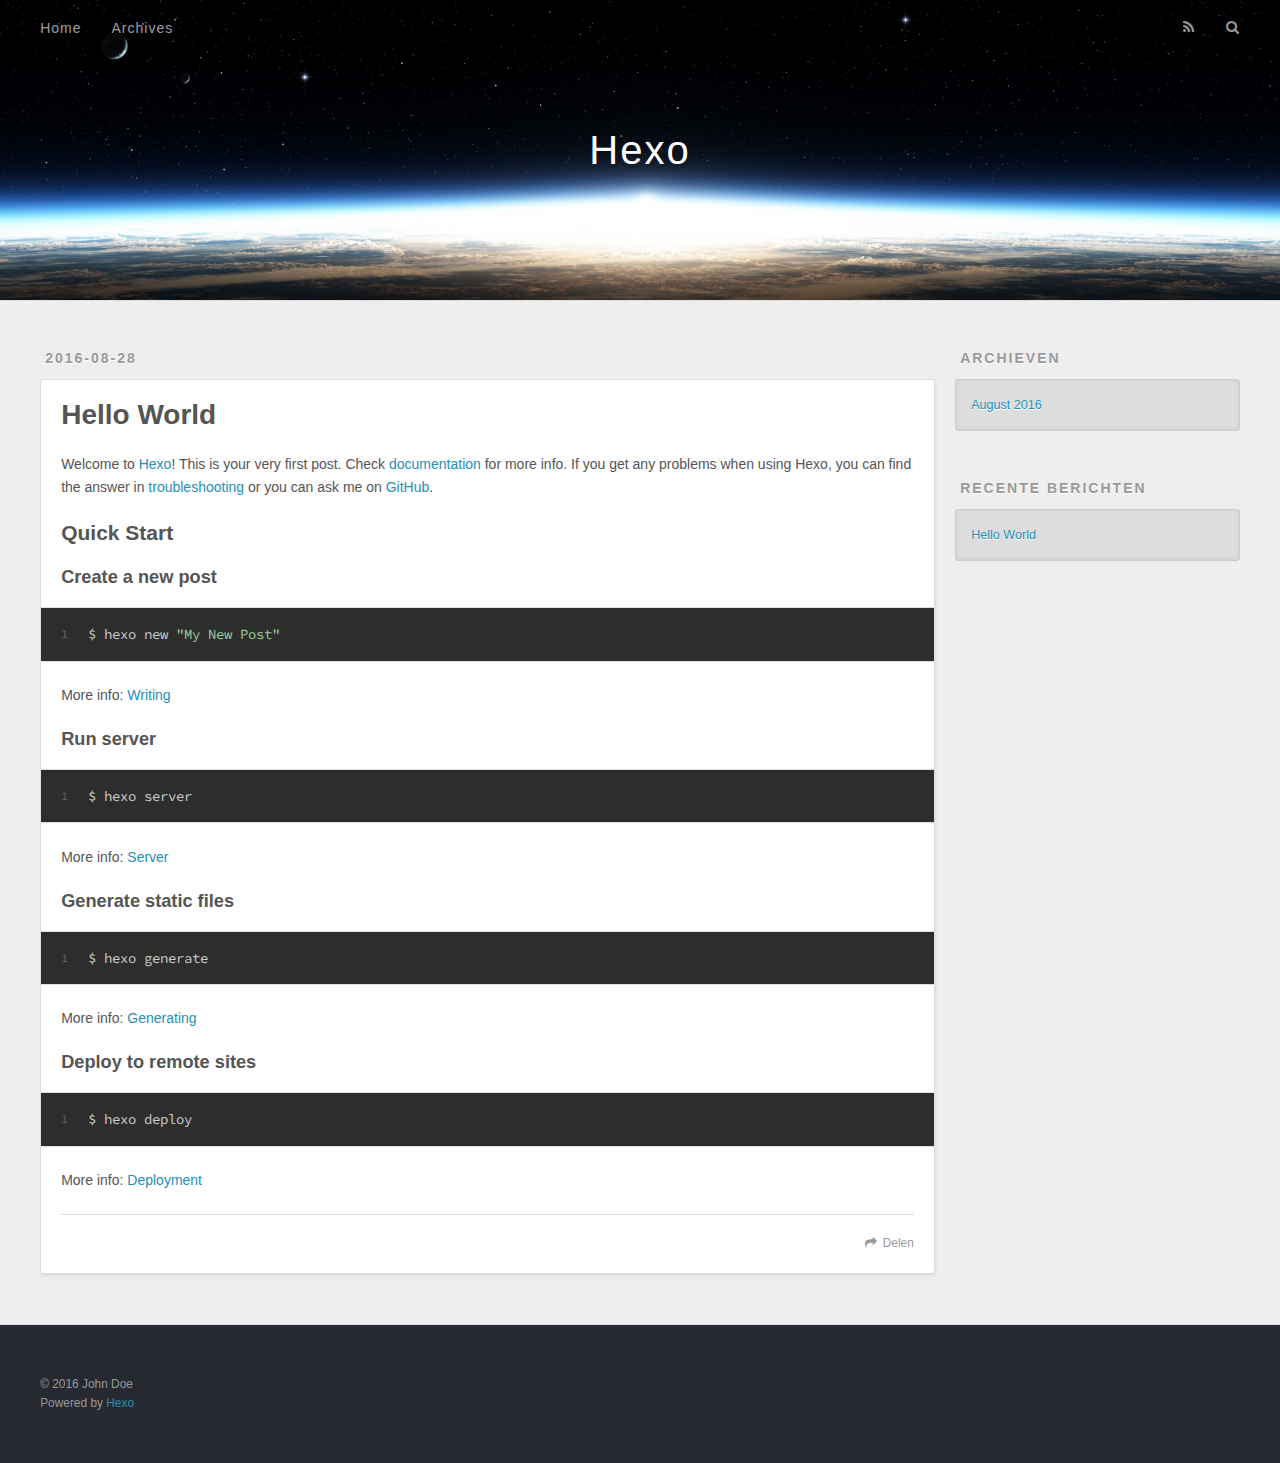
==== index.html @ 3d9496e1 "AUTO DEPLOY" ====
<!DOCTYPE html>
<html>
<head>
  <meta charset="utf-8">
  
  <title>Hexo</title>
  <meta name="viewport" content="width=device-width, initial-scale=1, maximum-scale=1">
  <meta property="og:type" content="website">
<meta property="og:title" content="Hexo">
<meta property="og:url" content="http://yoursite.com/index.html">
<meta property="og:site_name" content="Hexo">
<meta name="twitter:card" content="summary">
<meta name="twitter:title" content="Hexo">
  
    <link rel="alternate" href="/atom.xml" title="Hexo" type="application/atom+xml">
  
  
    <link rel="icon" href="/favicon.png">
  
  
    <link href="//fonts.googleapis.com/css?family=Source+Code+Pro" rel="stylesheet" type="text/css">
  
  <link rel="stylesheet" href="css/style.css">
  

</head>

<body>
  <div id="container">
    <div id="wrap">
      <header id="header">
  <div id="banner"></div>
  <div id="header-outer" class="outer">
    <div id="header-title" class="inner">
      <h1 id="logo-wrap">
        <a href="index.html" id="logo">Hexo</a>
      </h1>
      
    </div>
    <div id="header-inner" class="inner">
      <nav id="main-nav">
        <a id="main-nav-toggle" class="nav-icon"></a>
        
          <a class="main-nav-link" href="index.html">Home</a>
        
          <a class="main-nav-link" href="/archives">Archives</a>
        
      </nav>
      <nav id="sub-nav">
        
          <a id="nav-rss-link" class="nav-icon" href="/atom.xml" title="RSS Feed"></a>
        
        <a id="nav-search-btn" class="nav-icon" title="Zoeken"></a>
      </nav>
      <div id="search-form-wrap">
        <form action="//google.com/search" method="get" accept-charset="UTF-8" class="search-form"><input type="search" name="q" results="0" class="search-form-input" placeholder="Search"><button type="submit" class="search-form-submit">&#xF002;</button><input type="hidden" name="sitesearch" value="http://yoursite.com"></form>
      </div>
    </div>
  </div>
</header>
      <div class="outer">
        <section id="main">
  
    <article id="post-hello-world" class="article article-type-post" itemscope itemprop="blogPost">
  <div class="article-meta">
    <a href="2016/08/28/hello-world/" class="article-date">
  <time datetime="2016-08-28T12:24:26.000Z" itemprop="datePublished">2016-08-28</time>
</a>
    
  </div>
  <div class="article-inner">
    
    
      <header class="article-header">
        
  
    <h1 itemprop="name">
      <a class="article-title" href="2016/08/28/hello-world/">Hello World</a>
    </h1>
  

      </header>
    
    <div class="article-entry" itemprop="articleBody">
      
        <p>Welcome to <a href="https://hexo.io/" target="_blank" rel="external">Hexo</a>! This is your very first post. Check <a href="https://hexo.io/docs/" target="_blank" rel="external">documentation</a> for more info. If you get any problems when using Hexo, you can find the answer in <a href="https://hexo.io/docs/troubleshooting.html" target="_blank" rel="external">troubleshooting</a> or you can ask me on <a href="https://github.com/hexojs/hexo/issues" target="_blank" rel="external">GitHub</a>.</p>
<h2 id="Quick-Start"><a href="#Quick-Start" class="headerlink" title="Quick Start"></a>Quick Start</h2><h3 id="Create-a-new-post"><a href="#Create-a-new-post" class="headerlink" title="Create a new post"></a>Create a new post</h3><figure class="highlight bash"><table><tr><td class="gutter"><pre><div class="line">1</div></pre></td><td class="code"><pre><div class="line">$ hexo new <span class="string">"My New Post"</span></div></pre></td></tr></table></figure>
<p>More info: <a href="https://hexo.io/docs/writing.html" target="_blank" rel="external">Writing</a></p>
<h3 id="Run-server"><a href="#Run-server" class="headerlink" title="Run server"></a>Run server</h3><figure class="highlight bash"><table><tr><td class="gutter"><pre><div class="line">1</div></pre></td><td class="code"><pre><div class="line">$ hexo server</div></pre></td></tr></table></figure>
<p>More info: <a href="https://hexo.io/docs/server.html" target="_blank" rel="external">Server</a></p>
<h3 id="Generate-static-files"><a href="#Generate-static-files" class="headerlink" title="Generate static files"></a>Generate static files</h3><figure class="highlight bash"><table><tr><td class="gutter"><pre><div class="line">1</div></pre></td><td class="code"><pre><div class="line">$ hexo generate</div></pre></td></tr></table></figure>
<p>More info: <a href="https://hexo.io/docs/generating.html" target="_blank" rel="external">Generating</a></p>
<h3 id="Deploy-to-remote-sites"><a href="#Deploy-to-remote-sites" class="headerlink" title="Deploy to remote sites"></a>Deploy to remote sites</h3><figure class="highlight bash"><table><tr><td class="gutter"><pre><div class="line">1</div></pre></td><td class="code"><pre><div class="line">$ hexo deploy</div></pre></td></tr></table></figure>
<p>More info: <a href="https://hexo.io/docs/deployment.html" target="_blank" rel="external">Deployment</a></p>

      
    </div>
    <footer class="article-footer">
      <a data-url="http://yoursite.com/2016/08/28/hello-world/" data-id="ciselt0tm00008jl1xc021skh" class="article-share-link">Delen</a>
      
      
    </footer>
  </div>
  
</article>


  

</section>
        
          <aside id="sidebar">
  
    

  
    

  
    
  
    
  <div class="widget-wrap">
    <h3 class="widget-title">Archieven</h3>
    <div class="widget">
      <ul class="archive-list"><li class="archive-list-item"><a class="archive-list-link" href="archives/2016/08/">August 2016</a></li></ul>
    </div>
  </div>


  
    
  <div class="widget-wrap">
    <h3 class="widget-title">Recente berichten</h3>
    <div class="widget">
      <ul>
        
          <li>
            <a href="2016/08/28/hello-world/">Hello World</a>
          </li>
        
      </ul>
    </div>
  </div>

  
</aside>
        
      </div>
      <footer id="footer">
  
  <div class="outer">
    <div id="footer-info" class="inner">
      &copy; 2016 John Doe<br>
      Powered by <a href="http://hexo.io/" target="_blank">Hexo</a>
    </div>
  </div>
</footer>
    </div>
    <nav id="mobile-nav">
  
    <a href="index.html" class="mobile-nav-link">Home</a>
  
    <a href="/archives" class="mobile-nav-link">Archives</a>
  
</nav>
    

<script src="//ajax.googleapis.com/ajax/libs/jquery/2.0.3/jquery.min.js"></script>


  <link rel="stylesheet" href="fancybox/jquery.fancybox.css">
  <script src="fancybox/jquery.fancybox.pack.js"></script>


<script src="js/script.js"></script>

  </div>
</body>
</html>
---- css/style.css ----
body {
  width: 100%;
}
body:before,
body:after {
  content: "";
  display: table;
}
body:after {
  clear: both;
}
html,
body,
div,
span,
applet,
object,
iframe,
h1,
h2,
h3,
h4,
h5,
h6,
p,
blockquote,
pre,
a,
abbr,
acronym,
address,
big,
cite,
code,
del,
dfn,
em,
img,
ins,
kbd,
q,
s,
samp,
small,
strike,
strong,
sub,
sup,
tt,
var,
dl,
dt,
dd,
ol,
ul,
li,
fieldset,
form,
label,
legend,
table,
caption,
tbody,
tfoot,
thead,
tr,
th,
td {
  margin: 0;
  padding: 0;
  border: 0;
  outline: 0;
  font-weight: inherit;
  font-style: inherit;
  font-family: inherit;
  font-size: 100%;
  vertical-align: baseline;
}
body {
  line-height: 1;
  color: #000;
  background: #fff;
}
ol,
ul {
  list-style: none;
}
table {
  border-collapse: separate;
  border-spacing: 0;
  vertical-align: middle;
}
caption,
th,
td {
  text-align: left;
  font-weight: normal;
  vertical-align: middle;
}
a img {
  border: none;
}
input,
button {
  margin: 0;
  padding: 0;
}
input::-moz-focus-inner,
button::-moz-focus-inner {
  border: 0;
  padding: 0;
}
@font-face {
  font-family: FontAwesome;
  font-style: normal;
  font-weight: normal;
  src: url("fonts/fontawesome-webfont.eot?v=#4.0.3");
  src: url("fonts/fontawesome-webfont.eot?#iefix&v=#4.0.3") format("embedded-opentype"), url("fonts/fontawesome-webfont.woff?v=#4.0.3") format("woff"), url("fonts/fontawesome-webfont.ttf?v=#4.0.3") format("truetype"), url("fonts/fontawesome-webfont.svg#fontawesomeregular?v=#4.0.3") format("svg");
}
html,
body,
#container {
  height: 100%;
}
body {
  background: #eee;
  font: 14px "Helvetica Neue", Helvetica, Arial, sans-serif;
  -webkit-text-size-adjust: 100%;
}
.outer {
  max-width: 1220px;
  margin: 0 auto;
  padding: 0 20px;
}
.outer:before,
.outer:after {
  content: "";
  display: table;
}
.outer:after {
  clear: both;
}
.inner {
  display: inline;
  float: left;
  width: 98.33333333333333%;
  margin: 0 0.833333333333333%;
}
.left,
.alignleft {
  float: left;
}
.right,
.alignright {
  float: right;
}
.clear {
  clear: both;
}
#container {
  position: relative;
}
.mobile-nav-on {
  overflow: hidden;
}
#wrap {
  height: 100%;
  width: 100%;
  position: absolute;
  top: 0;
  left: 0;
  -webkit-transition: 0.2s ease-out;
  -moz-transition: 0.2s ease-out;
  -ms-transition: 0.2s ease-out;
  transition: 0.2s ease-out;
  z-index: 1;
  background: #eee;
}
.mobile-nav-on #wrap {
  left: 280px;
}
@media screen and (min-width: 768px) {
  #main {
    display: inline;
    float: left;
    width: 73.33333333333333%;
    margin: 0 0.833333333333333%;
  }
}
.article-date,
.article-category-link,
.archive-year,
.widget-title {
  text-decoration: none;
  text-transform: uppercase;
  letter-spacing: 2px;
  color: #999;
  margin-bottom: 1em;
  margin-left: 5px;
  line-height: 1em;
  text-shadow: 0 1px #fff;
  font-weight: bold;
}
.article-inner,
.archive-article-inner {
  background: #fff;
  -webkit-box-shadow: 1px 2px 3px #ddd;
  box-shadow: 1px 2px 3px #ddd;
  border: 1px solid #ddd;
  border-radius: 3px;
}
.article-entry h1,
.widget h1 {
  font-size: 2em;
}
.article-entry h2,
.widget h2 {
  font-size: 1.5em;
}
.article-entry h3,
.widget h3 {
  font-size: 1.3em;
}
.article-entry h4,
.widget h4 {
  font-size: 1.2em;
}
.article-entry h5,
.widget h5 {
  font-size: 1em;
}
.article-entry h6,
.widget h6 {
  font-size: 1em;
  color: #999;
}
.article-entry hr,
.widget hr {
  border: 1px dashed #ddd;
}
.article-entry strong,
.widget strong {
  font-weight: bold;
}
.article-entry em,
.widget em,
.article-entry cite,
.widget cite {
  font-style: italic;
}
.article-entry sup,
.widget sup,
.article-entry sub,
.widget sub {
  font-size: 0.75em;
  line-height: 0;
  position: relative;
  vertical-align: baseline;
}
.article-entry sup,
.widget sup {
  top: -0.5em;
}
.article-entry sub,
.widget sub {
  bottom: -0.2em;
}
.article-entry small,
.widget small {
  font-size: 0.85em;
}
.article-entry acronym,
.widget acronym,
.article-entry abbr,
.widget abbr {
  border-bottom: 1px dotted;
}
.article-entry ul,
.widget ul,
.article-entry ol,
.widget ol,
.article-entry dl,
.widget dl {
  margin: 0 20px;
  line-height: 1.6em;
}
.article-entry ul ul,
.widget ul ul,
.article-entry ol ul,
.widget ol ul,
.article-entry ul ol,
.widget ul ol,
.article-entry ol ol,
.widget ol ol {
  margin-top: 0;
  margin-bottom: 0;
}
.article-entry ul,
.widget ul {
  list-style: disc;
}
.article-entry ol,
.widget ol {
  list-style: decimal;
}
.article-entry dt,
.widget dt {
  font-weight: bold;
}
#header {
  height: 300px;
  position: relative;
  border-bottom: 1px solid #ddd;
}
#header:before,
#header:after {
  content: "";
  position: absolute;
  left: 0;
  right: 0;
  height: 40px;
}
#header:before {
  top: 0;
  background: -webkit-linear-gradient(rgba(0,0,0,0.2), transparent);
  background: -moz-linear-gradient(rgba(0,0,0,0.2), transparent);
  background: -ms-linear-gradient(rgba(0,0,0,0.2), transparent);
  background: linear-gradient(rgba(0,0,0,0.2), transparent);
}
#header:after {
  bottom: 0;
  background: -webkit-linear-gradient(transparent, rgba(0,0,0,0.2));
  background: -moz-linear-gradient(transparent, rgba(0,0,0,0.2));
  background: -ms-linear-gradient(transparent, rgba(0,0,0,0.2));
  background: linear-gradient(transparent, rgba(0,0,0,0.2));
}
#header-outer {
  height: 100%;
  position: relative;
}
#header-inner {
  position: relative;
  overflow: hidden;
}
#banner {
  position: absolute;
  top: 0;
  left: 0;
  width: 100%;
  height: 100%;
  background: url("images/banner.jpg") center #000;
  -webkit-background-size: cover;
  -moz-background-size: cover;
  background-size: cover;
  z-index: -1;
}
#header-title {
  text-align: center;
  height: 40px;
  position: absolute;
  top: 50%;
  left: 0;
  margin-top: -20px;
}
#logo,
#subtitle {
  text-decoration: none;
  color: #fff;
  font-weight: 300;
  text-shadow: 0 1px 4px rgba(0,0,0,0.3);
}
#logo {
  font-size: 40px;
  line-height: 40px;
  letter-spacing: 2px;
}
#subtitle {
  font-size: 16px;
  line-height: 16px;
  letter-spacing: 1px;
}
#subtitle-wrap {
  margin-top: 16px;
}
#main-nav {
  float: left;
  margin-left: -15px;
}
.nav-icon,
.main-nav-link {
  float: left;
  color: #fff;
  opacity: 0.6;
  text-decoration: none;
  text-shadow: 0 1px rgba(0,0,0,0.2);
  -webkit-transition: opacity 0.2s;
  -moz-transition: opacity 0.2s;
  -ms-transition: opacity 0.2s;
  transition: opacity 0.2s;
  display: block;
  padding: 20px 15px;
}
.nav-icon:hover,
.main-nav-link:hover {
  opacity: 1;
}
.nav-icon {
  font-family: FontAwesome;
  text-align: center;
  font-size: 14px;
  width: 14px;
  height: 14px;
  padding: 20px 15px;
  position: relative;
  cursor: pointer;
}
.main-nav-link {
  font-weight: 300;
  letter-spacing: 1px;
}
@media screen and (max-width: 479px) {
  .main-nav-link {
    display: none;
  }
}
#main-nav-toggle {
  display: none;
}
#main-nav-toggle:before {
  content: "\f0c9";
}
@media screen and (max-width: 479px) {
  #main-nav-toggle {
    display: block;
  }
}
#sub-nav {
  float: right;
  margin-right: -15px;
}
#nav-rss-link:before {
  content: "\f09e";
}
#nav-search-btn:before {
  content: "\f002";
}
#search-form-wrap {
  position: absolute;
  top: 15px;
  width: 150px;
  height: 30px;
  right: -150px;
  opacity: 0;
  -webkit-transition: 0.2s ease-out;
  -moz-transition: 0.2s ease-out;
  -ms-transition: 0.2s ease-out;
  transition: 0.2s ease-out;
}
#search-form-wrap.on {
  opacity: 1;
  right: 0;
}
@media screen and (max-width: 479px) {
  #search-form-wrap {
    width: 100%;
    right: -100%;
  }
}
.search-form {
  position: absolute;
  top: 0;
  left: 0;
  right: 0;
  background: #fff;
  padding: 5px 15px;
  border-radius: 15px;
  -webkit-box-shadow: 0 0 10px rgba(0,0,0,0.3);
  box-shadow: 0 0 10px rgba(0,0,0,0.3);
}
.search-form-input {
  border: none;
  background: none;
  color: #555;
  width: 100%;
  font: 13px "Helvetica Neue", Helvetica, Arial, sans-serif;
  outline: none;
}
.search-form-input::-webkit-search-results-decoration,
.search-form-input::-webkit-search-cancel-button {
  -webkit-appearance: none;
}
.search-form-submit {
  position: absolute;
  top: 50%;
  right: 10px;
  margin-top: -7px;
  font: 13px FontAwesome;
  border: none;
  background: none;
  color: #bbb;
  cursor: pointer;
}
.search-form-submit:hover,
.search-form-submit:focus {
  color: #777;
}
.article {
  margin: 50px 0;
}
.article-inner {
  overflow: hidden;
}
.article-meta:before,
.article-meta:after {
  content: "";
  display: table;
}
.article-meta:after {
  clear: both;
}
.article-date {
  float: left;
}
.article-category {
  float: left;
  line-height: 1em;
  color: #ccc;
  text-shadow: 0 1px #fff;
  margin-left: 8px;
}
.article-category:before {
  content: "\2022";
}
.article-category-link {
  margin: 0 12px 1em;
}
.article-header {
  padding: 20px 20px 0;
}
.article-title {
  text-decoration: none;
  font-size: 2em;
  font-weight: bold;
  color: #555;
  line-height: 1.1em;
  -webkit-transition: color 0.2s;
  -moz-transition: color 0.2s;
  -ms-transition: color 0.2s;
  transition: color 0.2s;
}
a.article-title:hover {
  color: #258fb8;
}
.article-entry {
  color: #555;
  padding: 0 20px;
}
.article-entry:before,
.article-entry:after {
  content: "";
  display: table;
}
.article-entry:after {
  clear: both;
}
.article-entry p,
.article-entry table {
  line-height: 1.6em;
  margin: 1.6em 0;
}
.article-entry h1,
.article-entry h2,
.article-entry h3,
.article-entry h4,
.article-entry h5,
.article-entry h6 {
  font-weight: bold;
}
.article-entry h1,
.article-entry h2,
.article-entry h3,
.article-entry h4,
.article-entry h5,
.article-entry h6 {
  line-height: 1.1em;
  margin: 1.1em 0;
}
.article-entry a {
  color: #258fb8;
  text-decoration: none;
}
.article-entry a:hover {
  text-decoration: underline;
}
.article-entry ul,
.article-entry ol,
.article-entry dl {
  margin-top: 1.6em;
  margin-bottom: 1.6em;
}
.article-entry img,
.article-entry video {
  max-width: 100%;
  height: auto;
  display: block;
  margin: auto;
}
.article-entry iframe {
  border: none;
}
.article-entry table {
  width: 100%;
  border-collapse: collapse;
  border-spacing: 0;
}
.article-entry th {
  font-weight: bold;
  border-bottom: 3px solid #ddd;
  padding-bottom: 0.5em;
}
.article-entry td {
  border-bottom: 1px solid #ddd;
  padding: 10px 0;
}
.article-entry blockquote {
  font-family: Georgia, "Times New Roman", serif;
  font-size: 1.4em;
  margin: 1.6em 20px;
  text-align: center;
}
.article-entry blockquote footer {
  font-size: 14px;
  margin: 1.6em 0;
  font-family: "Helvetica Neue", Helvetica, Arial, sans-serif;
}
.article-entry blockquote footer cite:before {
  content: "—";
  padding: 0 0.5em;
}
.article-entry .pullquote {
  text-align: left;
  width: 45%;
  margin: 0;
}
.article-entry .pullquote.left {
  margin-left: 0.5em;
  margin-right: 1em;
}
.article-entry .pullquote.right {
  margin-right: 0.5em;
  margin-left: 1em;
}
.article-entry .caption {
  color: #999;
  display: block;
  font-size: 0.9em;
  margin-top: 0.5em;
  position: relative;
  text-align: center;
}
.article-entry .video-container {
  position: relative;
  padding-top: 56.25%;
  height: 0;
  overflow: hidden;
}
.article-entry .video-container iframe,
.article-entry .video-container object,
.article-entry .video-container embed {
  position: absolute;
  top: 0;
  left: 0;
  width: 100%;
  height: 100%;
  margin-top: 0;
}
.article-more-link a {
  display: inline-block;
  line-height: 1em;
  padding: 6px 15px;
  border-radius: 15px;
  background: #eee;
  color: #999;
  text-shadow: 0 1px #fff;
  text-decoration: none;
}
.article-more-link a:hover {
  background: #258fb8;
  color: #fff;
  text-decoration: none;
  text-shadow: 0 1px #1e7293;
}
.article-footer {
  font-size: 0.85em;
  line-height: 1.6em;
  border-top: 1px solid #ddd;
  padding-top: 1.6em;
  margin: 0 20px 20px;
}
.article-footer:before,
.article-footer:after {
  content: "";
  display: table;
}
.article-footer:after {
  clear: both;
}
.article-footer a {
  color: #999;
  text-decoration: none;
}
.article-footer a:hover {
  color: #555;
}
.article-tag-list-item {
  float: left;
  margin-right: 10px;
}
.article-tag-list-link:before {
  content: "#";
}
.article-comment-link {
  float: right;
}
.article-comment-link:before {
  content: "\f075";
  font-family: FontAwesome;
  padding-right: 8px;
}
.article-share-link {
  cursor: pointer;
  float: right;
  margin-left: 20px;
}
.article-share-link:before {
  content: "\f064";
  font-family: FontAwesome;
  padding-right: 6px;
}
#article-nav {
  position: relative;
}
#article-nav:before,
#article-nav:after {
  content: "";
  display: table;
}
#article-nav:after {
  clear: both;
}
@media screen and (min-width: 768px) {
  #article-nav {
    margin: 50px 0;
  }
  #article-nav:before {
    width: 8px;
    height: 8px;
    position: absolute;
    top: 50%;
    left: 50%;
    margin-top: -4px;
    margin-left: -4px;
    content: "";
    border-radius: 50%;
    background: #ddd;
    -webkit-box-shadow: 0 1px 2px #fff;
    box-shadow: 0 1px 2px #fff;
  }
}
.article-nav-link-wrap {
  text-decoration: none;
  text-shadow: 0 1px #fff;
  color: #999;
  -webkit-box-sizing: border-box;
  -moz-box-sizing: border-box;
  box-sizing: border-box;
  margin-top: 50px;
  text-align: center;
  display: block;
}
.article-nav-link-wrap:hover {
  color: #555;
}
@media screen and (min-width: 768px) {
  .article-nav-link-wrap {
    width: 50%;
    margin-top: 0;
  }
}
@media screen and (min-width: 768px) {
  #article-nav-newer {
    float: left;
    text-align: right;
    padding-right: 20px;
  }
}
@media screen and (min-width: 768px) {
  #article-nav-older {
    float: right;
    text-align: left;
    padding-left: 20px;
  }
}
.article-nav-caption {
  text-transform: uppercase;
  letter-spacing: 2px;
  color: #ddd;
  line-height: 1em;
  font-weight: bold;
}
#article-nav-newer .article-nav-caption {
  margin-right: -2px;
}
.article-nav-title {
  font-size: 0.85em;
  line-height: 1.6em;
  margin-top: 0.5em;
}
.article-share-box {
  position: absolute;
  display: none;
  background: #fff;
  -webkit-box-shadow: 1px 2px 10px rgba(0,0,0,0.2);
  box-shadow: 1px 2px 10px rgba(0,0,0,0.2);
  border-radius: 3px;
  margin-left: -145px;
  overflow: hidden;
  z-index: 1;
}
.article-share-box.on {
  display: block;
}
.article-share-input {
  width: 100%;
  background: none;
  -webkit-box-sizing: border-box;
  -moz-box-sizing: border-box;
  box-sizing: border-box;
  font: 14px "Helvetica Neue", Helvetica, Arial, sans-serif;
  padding: 0 15px;
  color: #555;
  outline: none;
  border: 1px solid #ddd;
  border-radius: 3px 3px 0 0;
  height: 36px;
  line-height: 36px;
}
.article-share-links {
  background: #eee;
}
.article-share-links:before,
.article-share-links:after {
  content: "";
  display: table;
}
.article-share-links:after {
  clear: both;
}
.article-share-twitter,
.article-share-facebook,
.article-share-pinterest,
.article-share-google {
  width: 50px;
  height: 36px;
  display: block;
  float: left;
  position: relative;
  color: #999;
  text-shadow: 0 1px #fff;
}
.article-share-twitter:before,
.article-share-facebook:before,
.article-share-pinterest:before,
.article-share-google:before {
  font-size: 20px;
  font-family: FontAwesome;
  width: 20px;
  height: 20px;
  position: absolute;
  top: 50%;
  left: 50%;
  margin-top: -10px;
  margin-left: -10px;
  text-align: center;
}
.article-share-twitter:hover,
.article-share-facebook:hover,
.article-share-pinterest:hover,
.article-share-google:hover {
  color: #fff;
}
.article-share-twitter:before {
  content: "\f099";
}
.article-share-twitter:hover {
  background: #00aced;
  text-shadow: 0 1px #008abe;
}
.article-share-facebook:before {
  content: "\f09a";
}
.article-share-facebook:hover {
  background: #3b5998;
  text-shadow: 0 1px #2f477a;
}
.article-share-pinterest:before {
  content: "\f0d2";
}
.article-share-pinterest:hover {
  background: #cb2027;
  text-shadow: 0 1px #a21a1f;
}
.article-share-google:before {
  content: "\f0d5";
}
.article-share-google:hover {
  background: #dd4b39;
  text-shadow: 0 1px #be3221;
}
.article-gallery {
  background: #000;
  position: relative;
}
.article-gallery-photos {
  position: relative;
  overflow: hidden;
}
.article-gallery-img {
  display: none;
  max-width: 100%;
}
.article-gallery-img:first-child {
  display: block;
}
.article-gallery-img.loaded {
  position: absolute;
  display: block;
}
.article-gallery-img img {
  display: block;
  max-width: 100%;
  margin: 0 auto;
}
#comments {
  background: #fff;
  -webkit-box-shadow: 1px 2px 3px #ddd;
  box-shadow: 1px 2px 3px #ddd;
  padding: 20px;
  border: 1px solid #ddd;
  border-radius: 3px;
  margin: 50px 0;
}
#comments a {
  color: #258fb8;
}
.archives-wrap {
  margin: 50px 0;
}
.archives:before,
.archives:after {
  content: "";
  display: table;
}
.archives:after {
  clear: both;
}
.archive-year-wrap {
  margin-bottom: 1em;
}
.archives {
  -webkit-column-gap: 10px;
  -moz-column-gap: 10px;
  column-gap: 10px;
}
@media screen and (min-width: 480px) and (max-width: 767px) {
  .archives {
    -webkit-column-count: 2;
    -moz-column-count: 2;
    column-count: 2;
  }
}
@media screen and (min-width: 768px) {
  .archives {
    -webkit-column-count: 3;
    -moz-column-count: 3;
    column-count: 3;
  }
}
.archive-article {
  -webkit-column-break-inside: avoid;
  page-break-inside: avoid;
  overflow: hidden;
  break-inside: avoid-column;
}
.archive-article-inner {
  padding: 10px;
  margin-bottom: 15px;
}
.archive-article-title {
  text-decoration: none;
  font-weight: bold;
  color: #555;
  -webkit-transition: color 0.2s;
  -moz-transition: color 0.2s;
  -ms-transition: color 0.2s;
  transition: color 0.2s;
  line-height: 1.6em;
}
.archive-article-title:hover {
  color: #258fb8;
}
.archive-article-footer {
  margin-top: 1em;
}
.archive-article-date {
  color: #999;
  text-decoration: none;
  font-size: 0.85em;
  line-height: 1em;
  margin-bottom: 0.5em;
  display: block;
}
#page-nav {
  margin: 50px auto;
  background: #fff;
  -webkit-box-shadow: 1px 2px 3px #ddd;
  box-shadow: 1px 2px 3px #ddd;
  border: 1px solid #ddd;
  border-radius: 3px;
  text-align: center;
  color: #999;
  overflow: hidden;
}
#page-nav:before,
#page-nav:after {
  content: "";
  display: table;
}
#page-nav:after {
  clear: both;
}
#page-nav a,
#page-nav span {
  padding: 10px 20px;
  line-height: 1;
  height: 2ex;
}
#page-nav a {
  color: #999;
  text-decoration: none;
}
#page-nav a:hover {
  background: #999;
  color: #fff;
}
#page-nav .prev {
  float: left;
}
#page-nav .next {
  float: right;
}
#page-nav .page-number {
  display: inline-block;
}
@media screen and (max-width: 479px) {
  #page-nav .page-number {
    display: none;
  }
}
#page-nav .current {
  color: #555;
  font-weight: bold;
}
#page-nav .space {
  color: #ddd;
}
#footer {
  background: #262a30;
  padding: 50px 0;
  border-top: 1px solid #ddd;
  color: #999;
}
#footer a {
  color: #258fb8;
  text-decoration: none;
}
#footer a:hover {
  text-decoration: underline;
}
#footer-info {
  line-height: 1.6em;
  font-size: 0.85em;
}
.article-entry pre,
.article-entry .highlight {
  background: #2d2d2d;
  margin: 0 -20px;
  padding: 15px 20px;
  border-style: solid;
  border-color: #ddd;
  border-width: 1px 0;
  overflow: auto;
  color: #ccc;
  line-height: 22.400000000000002px;
}
.article-entry .highlight .gutter pre,
.article-entry .gist .gist-file .gist-data .line-numbers {
  color: #666;
  font-size: 0.85em;
}
.article-entry pre,
.article-entry code {
  font-family: "Source Code Pro", Consolas, Monaco, Menlo, Consolas, monospace;
}
.article-entry code {
  background: #eee;
  text-shadow: 0 1px #fff;
  padding: 0 0.3em;
}
.article-entry pre code {
  background: none;
  text-shadow: none;
  padding: 0;
}
.article-entry .highlight pre {
  border: none;
  margin: 0;
  padding: 0;
}
.article-entry .highlight table {
  margin: 0;
  width: auto;
}
.article-entry .highlight td {
  border: none;
  padding: 0;
}
.article-entry .highlight figcaption {
  font-size: 0.85em;
  color: #999;
  line-height: 1em;
  margin-bottom: 1em;
}
.article-entry .highlight figcaption:before,
.article-entry .highlight figcaption:after {
  content: "";
  display: table;
}
.article-entry .highlight figcaption:after {
  clear: both;
}
.article-entry .highlight figcaption a {
  float: right;
}
.article-entry .highlight .gutter pre {
  text-align: right;
  padding-right: 20px;
}
.article-entry .highlight .line {
  height: 22.400000000000002px;
}
.article-entry .highlight .line.marked {
  background: #515151;
}
.article-entry .gist {
  margin: 0 -20px;
  border-style: solid;
  border-color: #ddd;
  border-width: 1px 0;
  background: #2d2d2d;
  padding: 15px 20px 15px 0;
}
.article-entry .gist .gist-file {
  border: none;
  font-family: "Source Code Pro", Consolas, Monaco, Menlo, Consolas, monospace;
  margin: 0;
}
.article-entry .gist .gist-file .gist-data {
  background: none;
  border: none;
}
.article-entry .gist .gist-file .gist-data .line-numbers {
  background: none;
  border: none;
  padding: 0 20px 0 0;
}
.article-entry .gist .gist-file .gist-data .line-data {
  padding: 0 !important;
}
.article-entry .gist .gist-file .highlight {
  margin: 0;
  padding: 0;
  border: none;
}
.article-entry .gist .gist-file .gist-meta {
  background: #2d2d2d;
  color: #999;
  font: 0.85em "Helvetica Neue", Helvetica, Arial, sans-serif;
  text-shadow: 0 0;
  padding: 0;
  margin-top: 1em;
  margin-left: 20px;
}
.article-entry .gist .gist-file .gist-meta a {
  color: #258fb8;
  font-weight: normal;
}
.article-entry .gist .gist-file .gist-meta a:hover {
  text-decoration: underline;
}
pre .comment,
pre .title {
  color: #999;
}
pre .variable,
pre .attribute,
pre .tag,
pre .regexp,
pre .ruby .constant,
pre .xml .tag .title,
pre .xml .pi,
pre .xml .doctype,
pre .html .doctype,
pre .css .id,
pre .css .class,
pre .css .pseudo {
  color: #f2777a;
}
pre .number,
pre .preprocessor,
pre .built_in,
pre .literal,
pre .params,
pre .constant {
  color: #f99157;
}
pre .class,
pre .ruby .class .title,
pre .css .rules .attribute {
  color: #9c9;
}
pre .string,
pre .value,
pre .inheritance,
pre .header,
pre .ruby .symbol,
pre .xml .cdata {
  color: #9c9;
}
pre .css .hexcolor {
  color: #6cc;
}
pre .function,
pre .python .decorator,
pre .python .title,
pre .ruby .function .title,
pre .ruby .title .keyword,
pre .perl .sub,
pre .javascript .title,
pre .coffeescript .title {
  color: #69c;
}
pre .keyword,
pre .javascript .function {
  color: #c9c;
}
@media screen and (max-width: 479px) {
  #mobile-nav {
    position: absolute;
    top: 0;
    left: 0;
    width: 280px;
    height: 100%;
    background: #191919;
    border-right: 1px solid #fff;
  }
}
@media screen and (max-width: 479px) {
  .mobile-nav-link {
    display: block;
    color: #999;
    text-decoration: none;
    padding: 15px 20px;
    font-weight: bold;
  }
  .mobile-nav-link:hover {
    color: #fff;
  }
}
@media screen and (min-width: 768px) {
  #sidebar {
    display: inline;
    float: left;
    width: 23.333333333333332%;
    margin: 0 0.833333333333333%;
  }
}
.widget-wrap {
  margin: 50px 0;
}
.widget {
  color: #777;
  text-shadow: 0 1px #fff;
  background: #ddd;
  -webkit-box-shadow: 0 -1px 4px #ccc inset;
  box-shadow: 0 -1px 4px #ccc inset;
  border: 1px solid #ccc;
  padding: 15px;
  border-radius: 3px;
}
.widget a {
  color: #258fb8;
  text-decoration: none;
}
.widget a:hover {
  text-decoration: underline;
}
.widget ul ul,
.widget ol ul,
.widget dl ul,
.widget ul ol,
.widget ol ol,
.widget dl ol,
.widget ul dl,
.widget ol dl,
.widget dl dl {
  margin-left: 15px;
  list-style: disc;
}
.widget {
  line-height: 1.6em;
  word-wrap: break-word;
  font-size: 0.9em;
}
.widget ul,
.widget ol {
  list-style: none;
  margin: 0;
}
.widget ul ul,
.widget ol ul,
.widget ul ol,
.widget ol ol {
  margin: 0 20px;
}
.widget ul ul,
.widget ol ul {
  list-style: disc;
}
.widget ul ol,
.widget ol ol {
  list-style: decimal;
}
.category-list-count,
.tag-list-count,
.archive-list-count {
  padding-left: 5px;
  color: #999;
  font-size: 0.85em;
}
.category-list-count:before,
.tag-list-count:before,
.archive-list-count:before {
  content: "(";
}
.category-list-count:after,
.tag-list-count:after,
.archive-list-count:after {
  content: ")";
}
.tagcloud a {
  margin-right: 5px;
  display: inline-block;
}
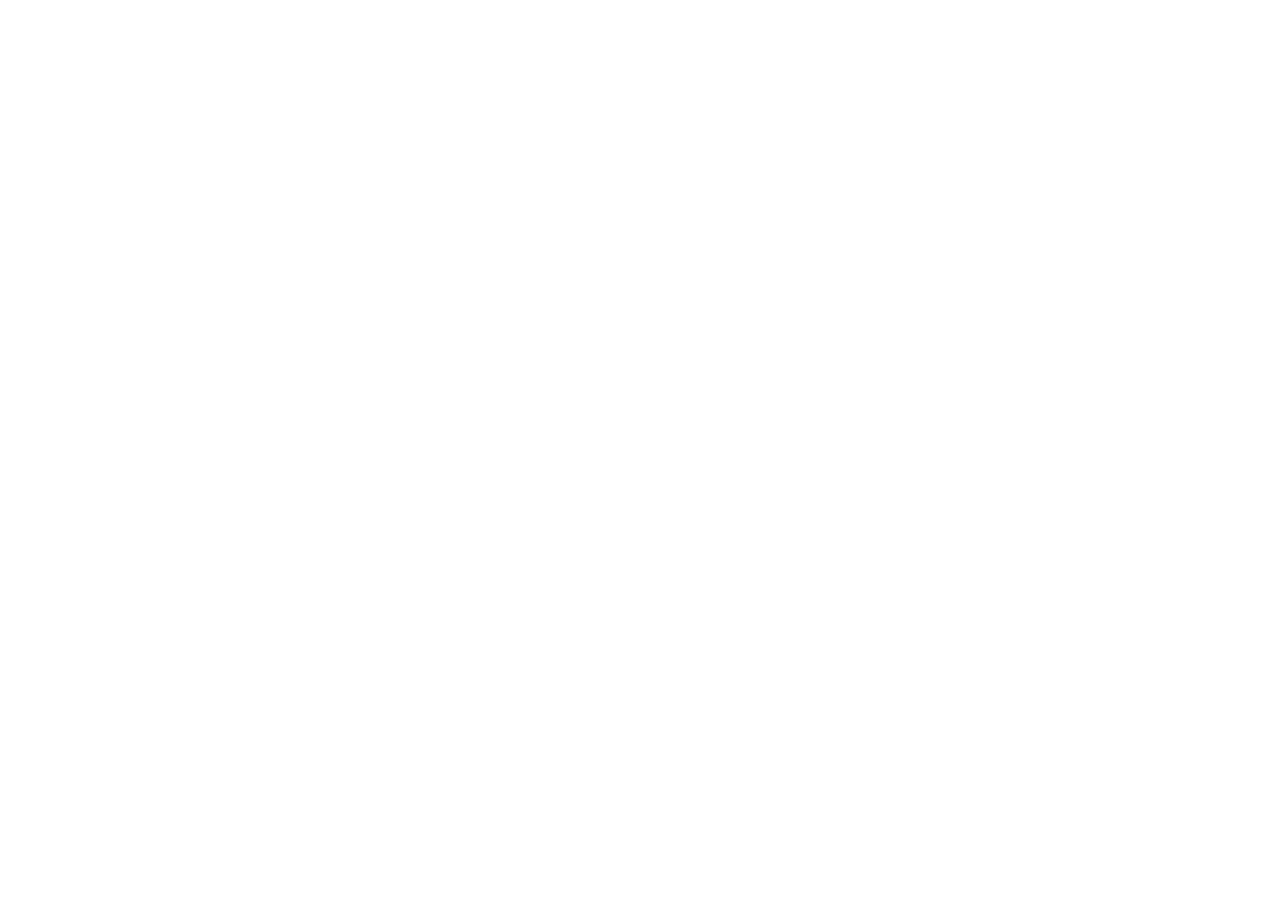
==== commit cc31fa22: "Re-init the site" ====
--- a/index.html
+++ b/index.html
@@ -1,180 +1,23 @@
 <!DOCTYPE html>
-<html>
+<html lang="en">
 <head>
-  <meta charset="utf-8">
-  
-  <title>Hexo</title>
-  <meta name="viewport" content="width=device-width, initial-scale=1, maximum-scale=1">
-  <meta property="og:type" content="website">
-<meta property="og:title" content="Hexo">
-<meta property="og:url" content="http://yoursite.com/index.html">
-<meta property="og:site_name" content="Hexo">
-<meta name="twitter:card" content="summary">
-<meta name="twitter:title" content="Hexo">
-  
-    <link rel="alternate" href="/atom.xml" title="Hexo" type="application/atom+xml">
-  
-  
-    <link rel="icon" href="/favicon.png">
-  
-  
-    <link href="//fonts.googleapis.com/css?family=Source+Code+Pro" rel="stylesheet" type="text/css">
-  
-  <link rel="stylesheet" href="css/style.css">
-  
-
+    <meta charset="UTF-8">
+    <title></title>
+    <link rel="stylesheet" href="./css/bootstrap.min.css" media="all">
+    <link rel="stylesheet" href="./css/main.css" media="all">
+    <script src="./js/jquery.min.js"></script>
 </head>
-
 <body>
-  <div id="container">
-    <div id="wrap">
-      <header id="header">
-  <div id="banner"></div>
-  <div id="header-outer" class="outer">
-    <div id="header-title" class="inner">
-      <h1 id="logo-wrap">
-        <a href="index.html" id="logo">Hexo</a>
-      </h1>
-      
+    <div class="container">
+        <div class="row">
+            <div class="col-md-offset-3 div col-md-6">
+            </div>
+        </div>
+        <div class="row">
+            <div class="col-md-offset-3 div col-md-6">
+            </div>
+        </div>
     </div>
-    <div id="header-inner" class="inner">
-      <nav id="main-nav">
-        <a id="main-nav-toggle" class="nav-icon"></a>
-        
-          <a class="main-nav-link" href="index.html">Home</a>
-        
-          <a class="main-nav-link" href="/archives">Archives</a>
-        
-      </nav>
-      <nav id="sub-nav">
-        
-          <a id="nav-rss-link" class="nav-icon" href="/atom.xml" title="RSS Feed"></a>
-        
-        <a id="nav-search-btn" class="nav-icon" title="Zoeken"></a>
-      </nav>
-      <div id="search-form-wrap">
-        <form action="//google.com/search" method="get" accept-charset="UTF-8" class="search-form"><input type="search" name="q" results="0" class="search-form-input" placeholder="Search"><button type="submit" class="search-form-submit">&#xF002;</button><input type="hidden" name="sitesearch" value="http://yoursite.com"></form>
-      </div>
-    </div>
-  </div>
-</header>
-      <div class="outer">
-        <section id="main">
-  
-    <article id="post-hello-world" class="article article-type-post" itemscope itemprop="blogPost">
-  <div class="article-meta">
-    <a href="2016/08/28/hello-world/" class="article-date">
-  <time datetime="2016-08-28T12:24:26.000Z" itemprop="datePublished">2016-08-28</time>
-</a>
     
-  </div>
-  <div class="article-inner">
-    
-    
-      <header class="article-header">
-        
-  
-    <h1 itemprop="name">
-      <a class="article-title" href="2016/08/28/hello-world/">Hello World</a>
-    </h1>
-  
-
-      </header>
-    
-    <div class="article-entry" itemprop="articleBody">
-      
-        <p>Welcome to <a href="https://hexo.io/" target="_blank" rel="external">Hexo</a>! This is your very first post. Check <a href="https://hexo.io/docs/" target="_blank" rel="external">documentation</a> for more info. If you get any problems when using Hexo, you can find the answer in <a href="https://hexo.io/docs/troubleshooting.html" target="_blank" rel="external">troubleshooting</a> or you can ask me on <a href="https://github.com/hexojs/hexo/issues" target="_blank" rel="external">GitHub</a>.</p>
-<h2 id="Quick-Start"><a href="#Quick-Start" class="headerlink" title="Quick Start"></a>Quick Start</h2><h3 id="Create-a-new-post"><a href="#Create-a-new-post" class="headerlink" title="Create a new post"></a>Create a new post</h3><figure class="highlight bash"><table><tr><td class="gutter"><pre><div class="line">1</div></pre></td><td class="code"><pre><div class="line">$ hexo new <span class="string">"My New Post"</span></div></pre></td></tr></table></figure>
-<p>More info: <a href="https://hexo.io/docs/writing.html" target="_blank" rel="external">Writing</a></p>
-<h3 id="Run-server"><a href="#Run-server" class="headerlink" title="Run server"></a>Run server</h3><figure class="highlight bash"><table><tr><td class="gutter"><pre><div class="line">1</div></pre></td><td class="code"><pre><div class="line">$ hexo server</div></pre></td></tr></table></figure>
-<p>More info: <a href="https://hexo.io/docs/server.html" target="_blank" rel="external">Server</a></p>
-<h3 id="Generate-static-files"><a href="#Generate-static-files" class="headerlink" title="Generate static files"></a>Generate static files</h3><figure class="highlight bash"><table><tr><td class="gutter"><pre><div class="line">1</div></pre></td><td class="code"><pre><div class="line">$ hexo generate</div></pre></td></tr></table></figure>
-<p>More info: <a href="https://hexo.io/docs/generating.html" target="_blank" rel="external">Generating</a></p>
-<h3 id="Deploy-to-remote-sites"><a href="#Deploy-to-remote-sites" class="headerlink" title="Deploy to remote sites"></a>Deploy to remote sites</h3><figure class="highlight bash"><table><tr><td class="gutter"><pre><div class="line">1</div></pre></td><td class="code"><pre><div class="line">$ hexo deploy</div></pre></td></tr></table></figure>
-<p>More info: <a href="https://hexo.io/docs/deployment.html" target="_blank" rel="external">Deployment</a></p>
-
-      
-    </div>
-    <footer class="article-footer">
-      <a data-url="http://yoursite.com/2016/08/28/hello-world/" data-id="ciselt0tm00008jl1xc021skh" class="article-share-link">Delen</a>
-      
-      
-    </footer>
-  </div>
-  
-</article>
-
-
-  
-
-</section>
-        
-          <aside id="sidebar">
-  
-    
-
-  
-    
-
-  
-    
-  
-    
-  <div class="widget-wrap">
-    <h3 class="widget-title">Archieven</h3>
-    <div class="widget">
-      <ul class="archive-list"><li class="archive-list-item"><a class="archive-list-link" href="archives/2016/08/">August 2016</a></li></ul>
-    </div>
-  </div>
-
-
-  
-    
-  <div class="widget-wrap">
-    <h3 class="widget-title">Recente berichten</h3>
-    <div class="widget">
-      <ul>
-        
-          <li>
-            <a href="2016/08/28/hello-world/">Hello World</a>
-          </li>
-        
-      </ul>
-    </div>
-  </div>
-
-  
-</aside>
-        
-      </div>
-      <footer id="footer">
-  
-  <div class="outer">
-    <div id="footer-info" class="inner">
-      &copy; 2016 John Doe<br>
-      Powered by <a href="http://hexo.io/" target="_blank">Hexo</a>
-    </div>
-  </div>
-</footer>
-    </div>
-    <nav id="mobile-nav">
-  
-    <a href="index.html" class="mobile-nav-link">Home</a>
-  
-    <a href="/archives" class="mobile-nav-link">Archives</a>
-  
-</nav>
-    
-
-<script src="//ajax.googleapis.com/ajax/libs/jquery/2.0.3/jquery.min.js"></script>
-
-
-  <link rel="stylesheet" href="fancybox/jquery.fancybox.css">
-  <script src="fancybox/jquery.fancybox.pack.js"></script>
-
-
-<script src="js/script.js"></script>
-
-  </div>
 </body>
-</html>+</html>
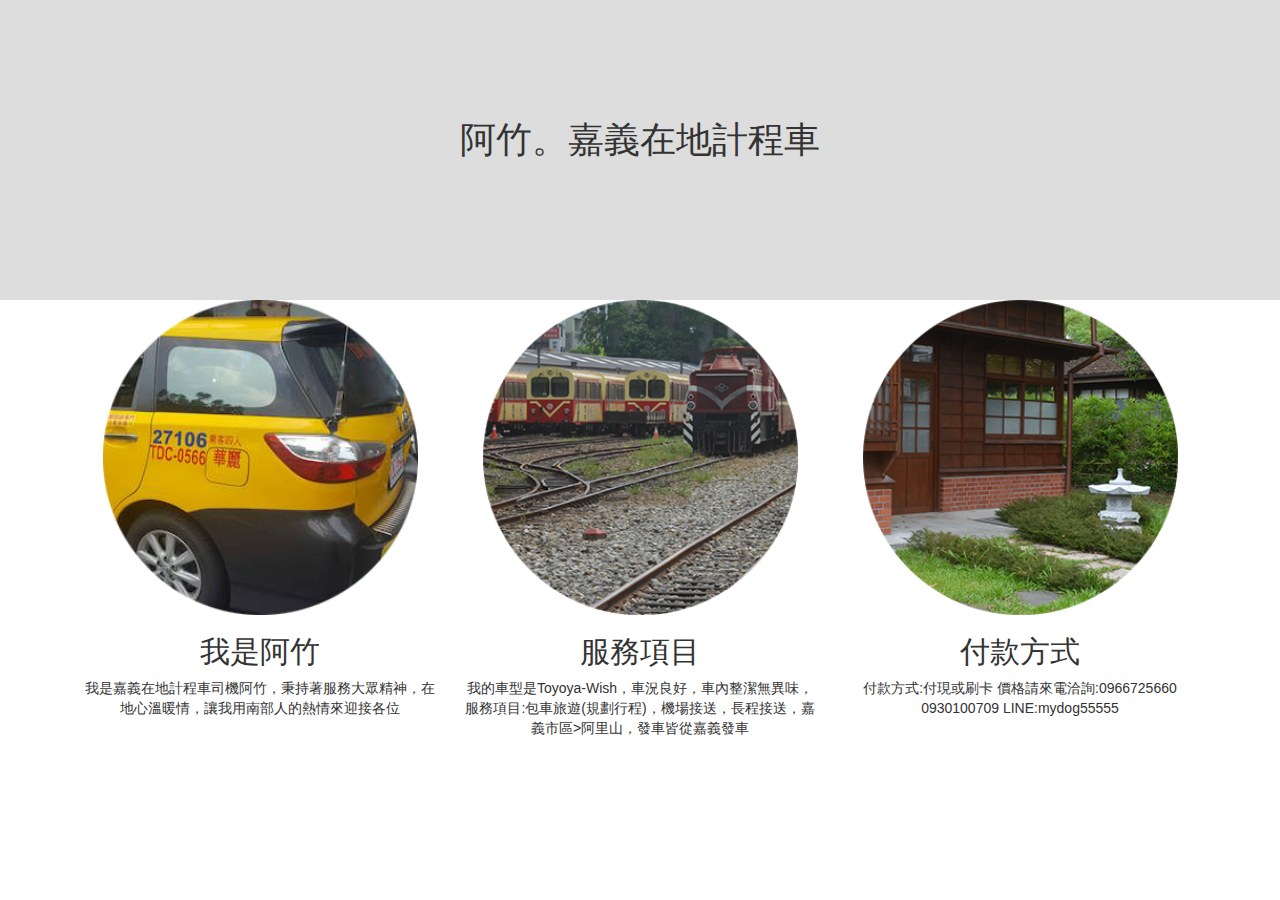
==== commit 577ade76: "Give base layout with bootstrap" ====
--- a/index.html
+++ b/index.html
@@ -8,13 +8,44 @@
     <script src="./js/jquery.min.js"></script>
 </head>
 <body>
+    <header id="header">
+        <div class="col-md-12">
+            <h1>
+                阿竹。嘉義在地計程車
+            </h1>
+        </div>
+    </header>
     <div class="container">
         <div class="row">
-            <div class="col-md-offset-3 div col-md-6">
-            </div>
-        </div>
-        <div class="row">
-            <div class="col-md-offset-3 div col-md-6">
+            <div id="wrapper" class="col-md-12">
+                <div class="layout-content col-md-4">
+                    <img class="logo" src="./img/logo1.png" alt="">
+                    <h2>
+                        我是阿竹
+                    </h2>
+                    <p>
+                        我是嘉義在地計程車司機阿竹，秉持著服務大眾精神，在地心溫暖情，讓我用南部人的熱情來迎接各位
+                    </p>
+                </div>
+                <div class="layout-content col-md-4">
+                    <img class="logo" src="./img/logo2.png" alt="">
+                    <h2>
+                        服務項目
+                    </h2>
+                    <p class="desc">
+                    我的車型是Toyoya-Wish，車況良好，車內整潔無異味，服務項目:包車旅遊(規劃行程)，機場接送，長程接送，嘉義市區>阿里山，發車皆從嘉義發車
+                    </p>
+                </div>
+                <div class="layout-content col-md-4">
+                    <img class="logo" src="./img/logo3.png" alt="">
+                    <h2>
+                        付款方式
+                    </h2>
+                    <p class="desc">
+                    付款方式:付現或刷卡
+價格請來電洽詢:0966725660  0930100709   LINE:mydog55555
+                    </p>
+                </div>
             </div>
         </div>
     </div>
--- a/css/main.css
+++ b/css/main.css
@@ -0,0 +1,20 @@
+html, body{
+    height: 100%;
+}
+.container{
+}
+#header{
+    height: 300px;
+    background-color: #ddd;
+    text-align: center;
+    padding-top: 100px;
+}
+#wrapper{
+}
+.layout-content{
+    min-height: 300px;
+    text-align: center;
+}
+.logo{
+    width: 90%;
+}
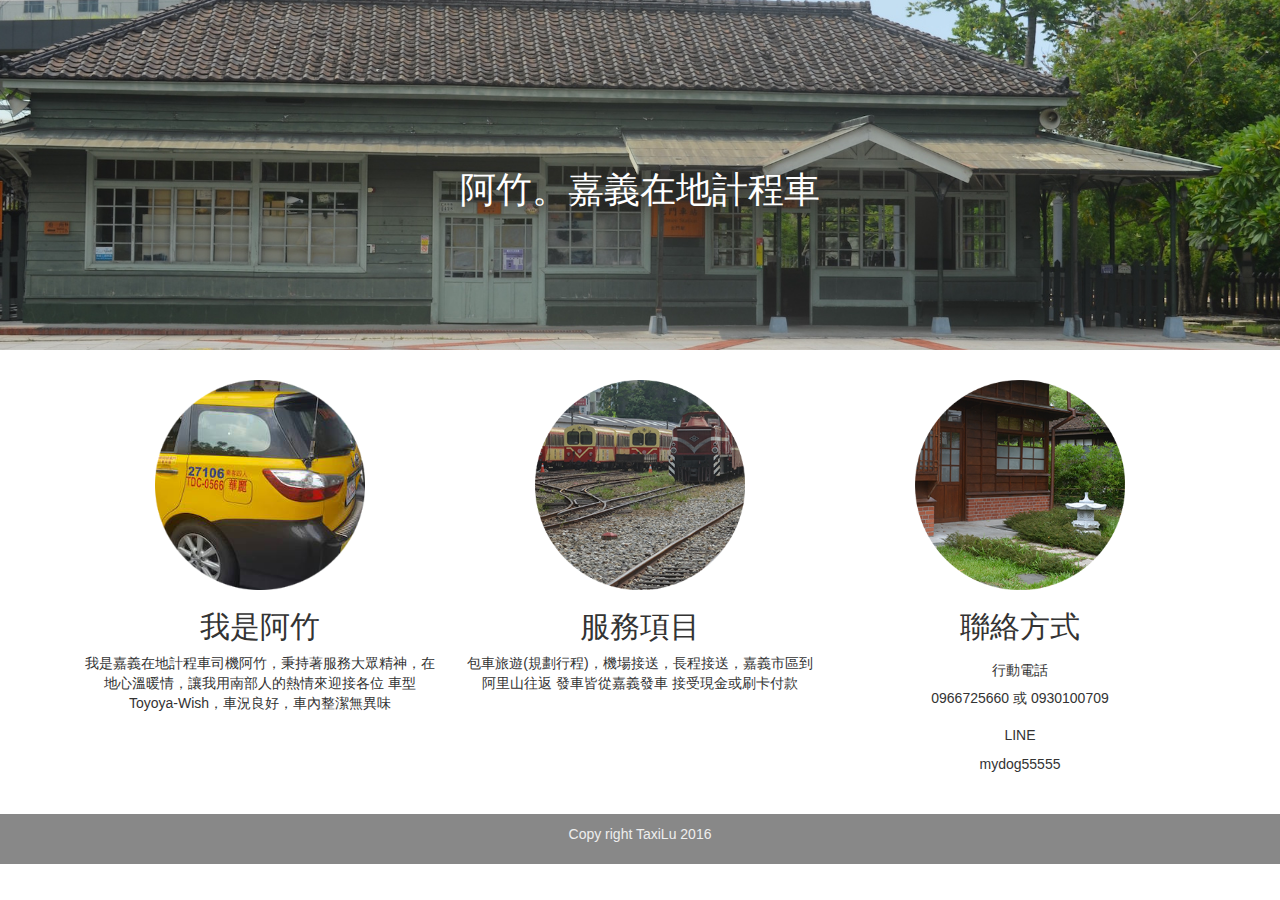
==== commit 68032233: "Give footer, adjust logo size" ====
--- a/index.html
+++ b/index.html
@@ -23,32 +23,51 @@
                     <h2>
                         我是阿竹
                     </h2>
-                    <p>
+                    <div class="layout-desc">
+                        <p>
                         我是嘉義在地計程車司機阿竹，秉持著服務大眾精神，在地心溫暖情，讓我用南部人的熱情來迎接各位
-                    </p>
+                        車型Toyoya-Wish，車況良好，車內整潔無異味
+                        </p>
+                    </div>
                 </div>
                 <div class="layout-content col-md-4">
                     <img class="logo" src="./img/logo2.png" alt="">
                     <h2>
                         服務項目
                     </h2>
-                    <p class="desc">
-                    我的車型是Toyoya-Wish，車況良好，車內整潔無異味，服務項目:包車旅遊(規劃行程)，機場接送，長程接送，嘉義市區>阿里山，發車皆從嘉義發車
-                    </p>
+                    <div class="layout-desc">
+                        <p>
+                        包車旅遊(規劃行程)，機場接送，長程接送，嘉義市區到阿里山往返
+                        發車皆從嘉義發車
+                        接受現金或刷卡付款
+                        </p>
+                    </div>
                 </div>
                 <div class="layout-content col-md-4">
                     <img class="logo" src="./img/logo3.png" alt="">
                     <h2>
-                        付款方式
+                        聯絡方式
                     </h2>
-                    <p class="desc">
-                    付款方式:付現或刷卡
-價格請來電洽詢:0966725660  0930100709   LINE:mydog55555
-                    </p>
+                    <div class="layout-desc">
+                        <h3>
+                        行動電話
+                        </h3>
+                        <p>
+                        0966725660 或 0930100709
+                        </p>
+                        <h3>
+                        LINE
+                        </h3>
+                        <p>
+                        mydog55555
+                        </p>
+                    </div>
                 </div>
             </div>
         </div>
     </div>
-    
+    <footer id="footer">
+        Copy right TaxiLu 2016
+    </footer>
 </body>
 </html>
--- a/css/main.css
+++ b/css/main.css
@@ -4,17 +4,37 @@
 .container{
 }
 #header{
-    height: 300px;
+    height: 350px;
+    padding-top: 150px;
+
     background-color: #ddd;
+    background-image: url("../img/header_bg.jpg");
+    background-size: cover;
+    background-position-y: -230px;
+
+    text-shadow: 1px 2px 10px #333;
     text-align: center;
-    padding-top: 100px;
+    color: #fff;
+
 }
 #wrapper{
+    margin-top: 30px;
 }
 .layout-content{
     min-height: 300px;
     text-align: center;
 }
 .logo{
-    width: 90%;
+    width: 60%;
 }
+.layout-desc h3{
+    font-size: 1em;
+}
+#footer{
+    margin-top: 30px;
+    background-color: #888;
+    height: 50px;
+    padding-top: 10px;
+    text-align: center;
+    color: #eee;
+}
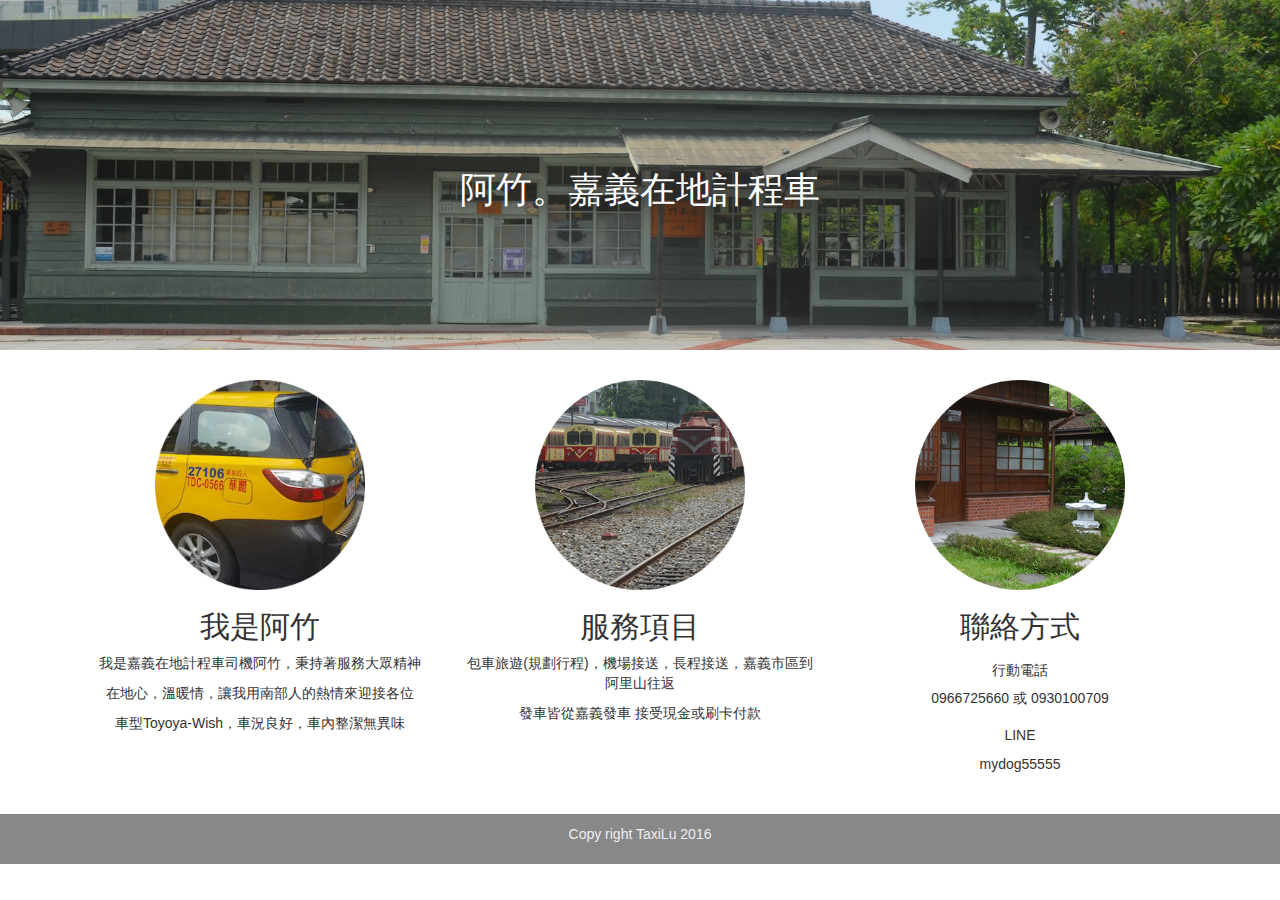
==== commit c0488945: "Make word wrap correctly" ====
--- a/index.html
+++ b/index.html
@@ -25,7 +25,12 @@
                     </h2>
                     <div class="layout-desc">
                         <p>
-                        我是嘉義在地計程車司機阿竹，秉持著服務大眾精神，在地心溫暖情，讓我用南部人的熱情來迎接各位
+                        我是嘉義在地計程車司機阿竹，秉持著服務大眾精神
+                        </p>
+                        <p>
+                        在地心，溫暖情，讓我用南部人的熱情來迎接各位
+                        </p>
+                        <p>
                         車型Toyoya-Wish，車況良好，車內整潔無異味
                         </p>
                     </div>
@@ -38,6 +43,8 @@
                     <div class="layout-desc">
                         <p>
                         包車旅遊(規劃行程)，機場接送，長程接送，嘉義市區到阿里山往返
+                        </p>
+                        <p>
                         發車皆從嘉義發車
                         接受現金或刷卡付款
                         </p>
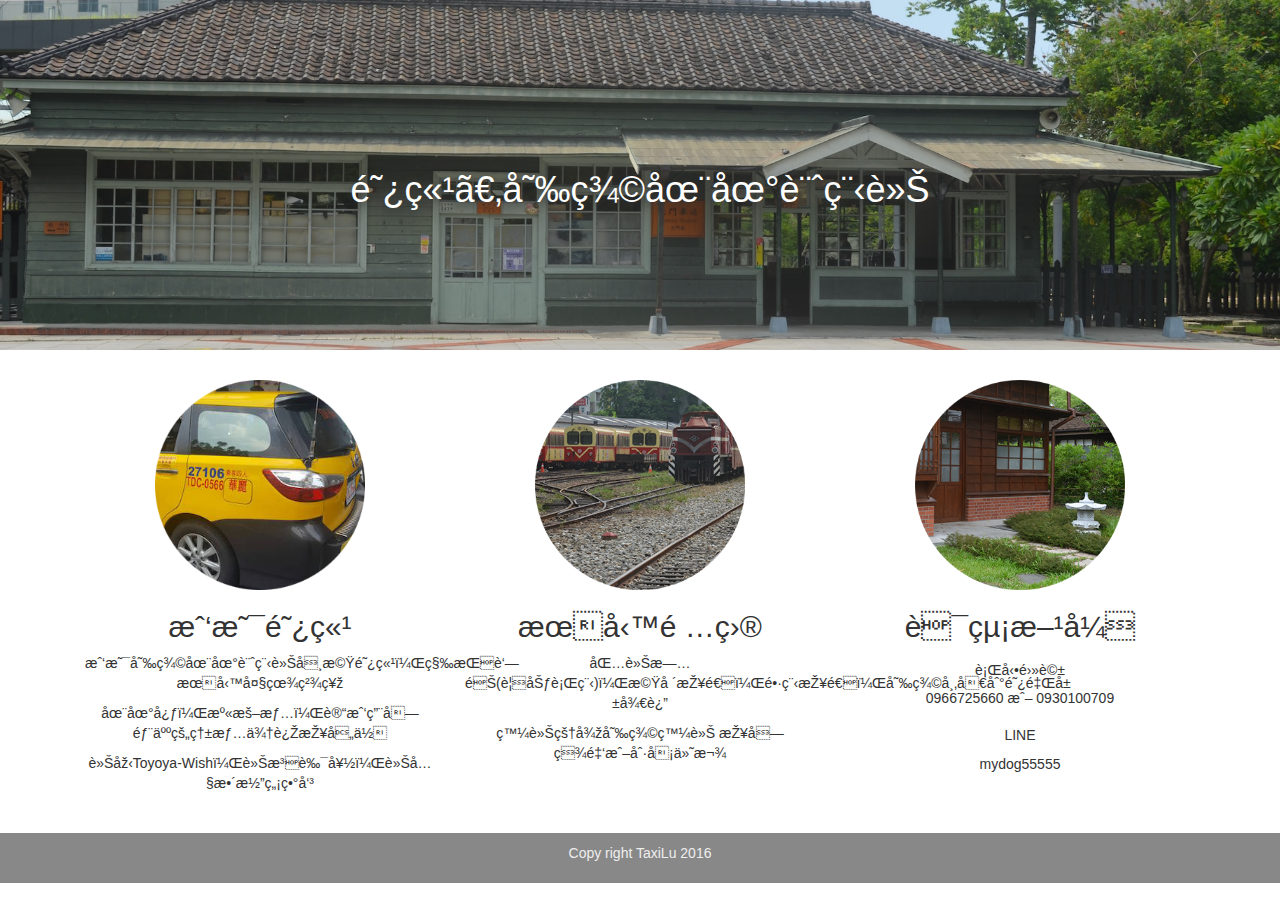
==== commit 739dda17: "Give meta tags" ====
--- a/index.html
+++ b/index.html
@@ -1,8 +1,9 @@
 <!DOCTYPE html>
 <html lang="en">
 <head>
-    <meta charset="UTF-8">
-    <title></title>
+    <meta http-equiv="Content-Type" content="text/html charset="UTF-8" />
+    <meta name="description" content="嘉義計程車" />
+    <title>阿竹。嘉義計程車</title>
     <link rel="stylesheet" href="./css/bootstrap.min.css" media="all">
     <link rel="stylesheet" href="./css/main.css" media="all">
     <script src="./js/jquery.min.js"></script>
@@ -20,7 +21,7 @@
             <div id="wrapper" class="col-md-12">
                 <div class="layout-content col-md-4">
                     <img class="logo" src="./img/logo1.png" alt="">
-                    <h2>
+                    <h2 id="self">
                         我是阿竹
                     </h2>
                     <div class="layout-desc">
@@ -37,7 +38,7 @@
                 </div>
                 <div class="layout-content col-md-4">
                     <img class="logo" src="./img/logo2.png" alt="">
-                    <h2>
+                    <h2 id="service">
                         服務項目
                     </h2>
                     <div class="layout-desc">
@@ -52,7 +53,7 @@
                 </div>
                 <div class="layout-content col-md-4">
                     <img class="logo" src="./img/logo3.png" alt="">
-                    <h2>
+                    <h2 id="contact">
                         聯絡方式
                     </h2>
                     <div class="layout-desc">
